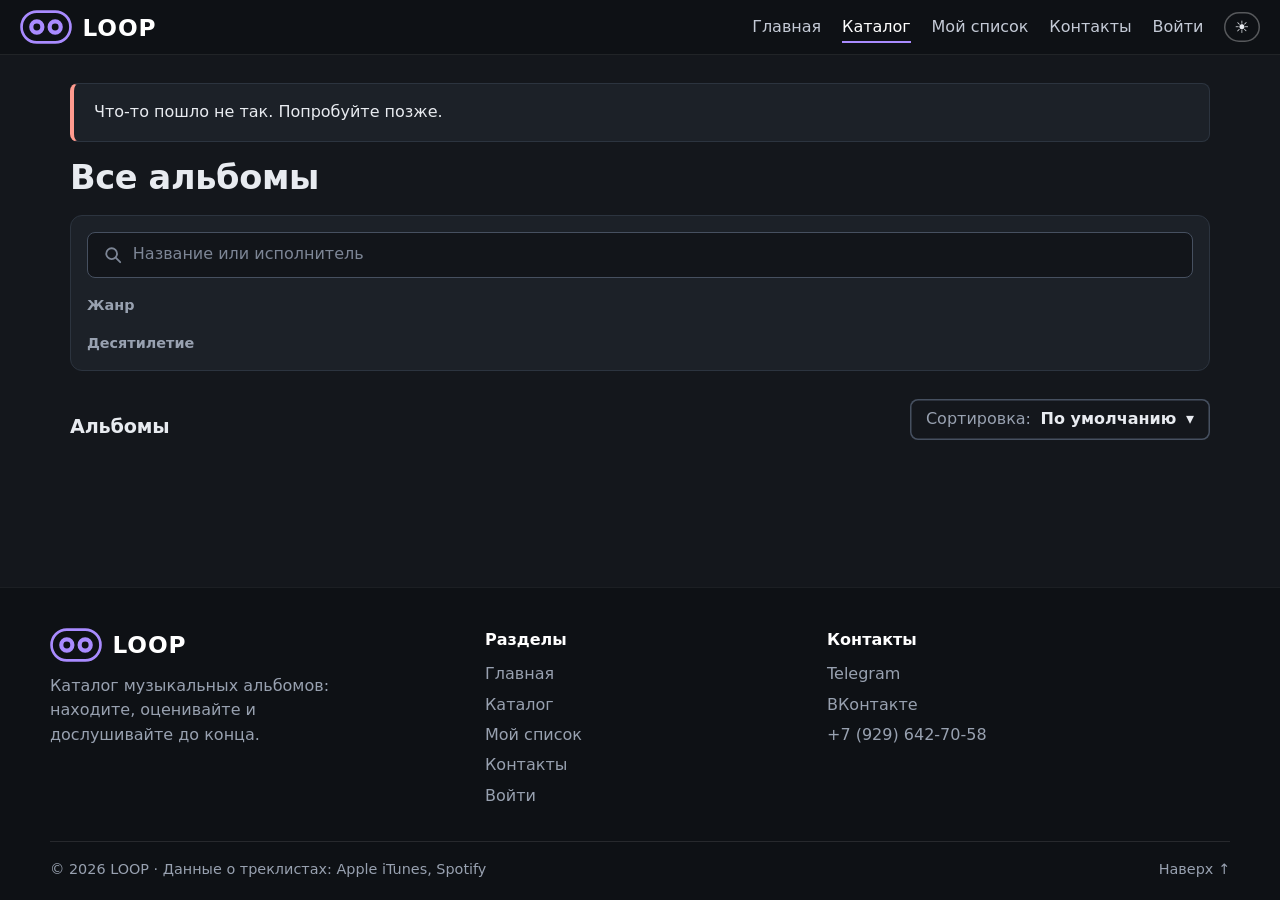
==== frontend/catalog.html @ c4e4e2cb "LOOP: каталог музыкальных альбомов" ====
<!DOCTYPE html>
<html lang="ru">
<head>
  <meta charset="UTF-8">
  <meta name="viewport" content="width=device-width, initial-scale=1">
  <title>Каталог — LOOP</title>
  <script>try{document.documentElement.dataset.theme=localStorage.getItem("loop-theme")||"dark"}catch(e){}</script>
  <link rel="icon" href="img/favicon.svg" type="image/svg+xml">
  <link rel="stylesheet" href="style.css?v=10">
  <script src="script.js?v=10" defer></script>
</head>
<body>
  <a class="skip-link" href="#main">К содержимому</a>
  <header class="site-header" id="top">
    <a class="brand" href="index.html" aria-label="LOOP, на главную"><img src="img/logo-mark.svg" alt="" width="52" height="34"><span>LOOP</span></a>
    <nav aria-label="Главное меню">
      <ul>
        <li><a href="index.html">Главная</a></li>
        <li><a href="catalog.html" aria-current="page">Каталог</a></li>
        <li><a href="listen-later.html">Мой список</a></li>
        <li><a href="contacts.html">Контакты</a></li>
        <li><a href="login.html" id="auth-link">Войти</a></li>
        <li><button type="button" class="theme-toggle" id="theme-toggle" aria-label="Включить тёмную тему">☾</button></li>
      </ul>
    </nav>
  </header>
  <main id="main">
    <h1>Все альбомы</h1>
    <section class="filters" aria-label="Поиск и фильтры">
      <form class="search" id="filters" role="search">
        <label class="visually-hidden" for="search">Поиск по названию или исполнителю</label>
        <input type="search" id="search" name="search" placeholder="Название или исполнитель" autocomplete="off">
      </form>
      <div class="filter-group" role="group" aria-labelledby="genre-label">
        <p class="filter-label" id="genre-label">Жанр</p>
        <div class="chips" id="genre-chips"></div>
        <div class="genre-picker" id="genre-picker" hidden>
          <label class="visually-hidden" for="genre-search">Найти жанр</label>
          <input type="search" id="genre-search" placeholder="Найти жанр" autocomplete="off">
          <ul class="genre-list" id="genre-list"></ul>
        </div>
      </div>
      <div class="filter-group" role="group" aria-labelledby="decade-label">
        <p class="filter-label" id="decade-label">Десятилетие</p>
        <div class="chips" id="decade-chips"></div>
      </div>
    </section>
    <section aria-labelledby="results-title">
      <div class="results-bar">
        <div>
          <h2 id="results-title">Альбомы</h2>
          <p class="results-info" id="results-info" aria-live="polite"></p>
        </div>
        <div class="results-tools">
          <button type="button" class="link-button" id="reset-button" hidden>Сбросить всё</button>
          <details class="menu sort-menu" id="sort-menu">
            <summary><span class="sort-label">Сортировка:</span> <span id="sort-current">По умолчанию</span></summary>
            <ul class="menu-list" id="sort-options"></ul>
          </details>
        </div>
      </div>
      <div class="empty" id="empty-message" hidden>
        <p>По вашему запросу ничего не найдено. Измените поиск или сбросьте фильтры.</p>
        <button type="button" class="button-secondary" id="empty-reset">Сбросить фильтры</button>
      </div>
      <ul class="grid" id="grid"></ul>
    </section>
  
  </main>
  <footer class="site-footer">
    <div class="footer-inner">
      <div class="footer-brand">
        <a class="brand" href="index.html" aria-label="LOOP, на главную"><img src="img/logo-mark.svg" alt="" width="52" height="34"><span>LOOP</span></a>
        <p>Каталог музыкальных альбомов: находите, оценивайте и дослушивайте до конца.</p>
      </div>
      <nav aria-label="Разделы сайта">
        <p class="footer-title">Разделы</p>
        <ul>
          <li><a href="index.html">Главная</a></li>
          <li><a href="catalog.html">Каталог</a></li>
          <li><a href="listen-later.html">Мой список</a></li>
          <li><a href="contacts.html">Контакты</a></li>
          <li><a href="login.html" id="footer-auth">Войти</a></li>
        </ul>
      </nav>
      <div>
        <p class="footer-title">Контакты</p>
        <address>
          <a href="https://t.me/loop_albums">Telegram</a>
          <a href="https://vk.com/loop_albums">ВКонтакте</a>
          <a href="tel:+79296427058">+7 (929) 642-70-58</a>
        </address>
      </div>
    </div>
    <div class="footer-bottom">
      <p>© 2026 LOOP · Данные о треклистах: Apple iTunes, Spotify</p>
      <a href="#top">Наверх ↑</a>
    </div>
  </footer>
</body>
</html>
---- frontend/style.css ----
/* ---------- Переменные и темы ---------- */
:root {
  color-scheme: light;
  --bg: #f2f3f5;
  --surface: #fff;
  --surface-2: #eceef2;
  --ink: #14171c;
  --muted: #596273;
  --line: #dcdfe5;
  --field-bg: #fff;
  --field-ink: #14171c;
  --field-border: #8a92a3;
  --placeholder: #6b7285;
  --accent: #6d4ae0;
  --accent-text: #5b3bd0;
  --on-accent: #fff;
  --gold: #d99a0b;
  --chrome: #14171c;
  --error: #b3261e;
  --ok: #1d6b3a;
  --arrow: url("data:image/svg+xml,%3Csvg xmlns='http://www.w3.org/2000/svg' viewBox='0 0 12 8'%3E%3Cpath d='M1 1l5 5 5-5' fill='none' stroke='%2314171c' stroke-width='2'/%3E%3C/svg%3E");
  --btn-bg: #14171c;
  --btn-ink: #fff;
  --btn-hover: #2c333d;
  --heart: #d6285a;
  --toast-bg: #14171c;
  --toast-ink: #fff;
  --radius: 8px;
  --font: "Segoe UI Variable Text", "Segoe UI", system-ui, -apple-system, sans-serif;
}

:root[data-theme="dark"] {
  color-scheme: dark;
  --bg: #14171c;
  --surface: #1c2128;
  --surface-2: #262d36;
  --ink: #e8ebf0;
  --muted: #98a1b0;
  --line: #2c343f;
  --field-bg: #12151a;
  --field-ink: #e8ebf0;
  --field-border: #465060;
  --placeholder: #7d8696;
  --accent: #a98bff;
  --accent-text: #c4b0ff;
  --on-accent: #150a30;
  --gold: #f5b942;
  --chrome: #0e1115;
  --heart: #ff7a93;
  --toast-bg: #e8ebf0;
  --toast-ink: #14171c;
  --btn-bg: #2c343f;
  --btn-ink: #e8ebf0;
  --btn-hover: #38424f;
  --error: #ff9b8f;
  --ok: #7fdca0;
  --arrow: url("data:image/svg+xml,%3Csvg xmlns='http://www.w3.org/2000/svg' viewBox='0 0 12 8'%3E%3Cpath d='M1 1l5 5 5-5' fill='none' stroke='%23e8ebf0' stroke-width='2'/%3E%3C/svg%3E");
}

/* ---------- Основа ---------- */
*, *::before, *::after { box-sizing: border-box; }
html { scroll-behavior: smooth; }
body {
  margin: 0;
  background: var(--bg);
  color: var(--ink);
  font-family: var(--font);
  line-height: 1.55;
  display: flex;
  flex-direction: column;
  min-height: 100vh;
}
main { flex: 1; width: 100%; max-width: 1180px; margin: 0 auto; padding: 1.75rem 1.25rem 3rem; }
h1, h2, h3 { font-weight: 700; line-height: 1.2; letter-spacing: -.01em; }
h1 { margin: 0 0 1rem; font-size: clamp(1.6rem, 4vw, 2.1rem); }
h2 { margin: 2.5rem 0 .75rem; padding-bottom: .5rem; border-bottom: 1px solid var(--line); font-size: 1.2rem; }
h3 { margin: .5rem 0 .15rem; font-size: 1rem; }
img { max-width: 100%; height: auto; display: block; }
[hidden] { display: none !important; }
a { color: var(--ink); text-decoration-color: var(--accent); text-decoration-thickness: 2px; text-underline-offset: 3px; }
a:hover { text-decoration-thickness: 4px; }
::selection { background: var(--accent); color: var(--on-accent); }
a:focus-visible, button:focus-visible, select:focus-visible, input:focus-visible, textarea:focus-visible, summary:focus-visible {
  outline: 2px solid var(--accent);
  outline-offset: 2px;
}
::placeholder { color: var(--placeholder); opacity: 1; }
.visually-hidden { position: absolute; width: 1px; height: 1px; overflow: hidden; clip: rect(0 0 0 0); white-space: nowrap; }
.skip-link { position: absolute; left: -999px; top: 0; z-index: 20; padding: .6rem 1rem; background: #fff; color: #14171c; border-radius: 0 0 var(--radius) 0; }
.skip-link:focus { left: 0; }
.section-note { margin: -.25rem 0 0; color: var(--muted); }
.status { color: var(--muted); }

/* ---------- Шапка и подвал ---------- */
.site-header, .site-footer { background: var(--chrome); color: #e8ebf0; }
.site-header :focus-visible, .site-footer :focus-visible { outline-color: #c4b0ff; }
.site-header { display: flex; flex-wrap: wrap; align-items: center; justify-content: space-between; gap: .5rem 1.5rem; padding: .65rem 1.25rem; border-bottom: 1px solid rgba(255, 255, 255, .08); }
.brand { display: flex; align-items: center; gap: .65rem; color: #fff; text-decoration: none; font-size: 1.45rem; font-weight: 800; letter-spacing: .04em; line-height: 1; }
.site-header ul { list-style: none; margin: 0; padding: 0; display: flex; flex-wrap: wrap; align-items: center; gap: .25rem 1.3rem; }
.site-header nav a { color: #c4cad6; text-decoration: none; padding: .3rem 0; border-bottom: 2px solid transparent; font-weight: 500; }
.site-header nav a:hover { color: #fff; }
.site-header nav a[aria-current="page"] { color: #fff; border-bottom-color: #a98bff; }
.theme-toggle { padding: .15rem .65rem; background: transparent; color: #e8ebf0; font-size: 1.05rem; line-height: 1.5; border-radius: 999px; box-shadow: inset 0 0 0 1.5px rgba(255, 255, 255, .3); }
.theme-toggle:hover { background: rgba(255, 255, 255, .12); }

.site-footer { margin-top: 2rem; padding: 2.5rem 1.25rem 1.25rem; color: #98a1b0; border-top: 1px solid rgba(255, 255, 255, .06); }
.footer-inner { max-width: 1180px; margin: 0 auto; display: grid; grid-template-columns: 1.3fr 1fr 1.3fr; gap: 2rem; }
.footer-inner p, .footer-inner address { margin: 0; }
.footer-brand p { margin-top: .75rem; max-width: 30ch; }
.footer-title { margin: 0 0 .6rem !important; color: #fff; font-weight: 700; }
.site-footer ul { list-style: none; margin: 0; padding: 0; display: grid; gap: .35rem; }
.site-footer a { color: #98a1b0; text-decoration: none; }
.site-footer a:hover { color: #fff; text-decoration: underline; text-decoration-color: #a98bff; text-underline-offset: 3px; }
.site-footer .brand { color: #fff; }
.site-footer address { display: grid; gap: .35rem; font-style: normal; }
.footer-bottom { max-width: 1180px; margin: 2rem auto 0; padding-top: 1rem; display: flex; flex-wrap: wrap; justify-content: space-between; gap: .5rem 1rem; border-top: 1px solid rgba(255, 255, 255, .1); font-size: .9rem; }
.footer-bottom p { margin: 0; }
@media (max-width: 760px) { .footer-inner { grid-template-columns: 1fr; } }

/* ---------- Кнопки ---------- */
.button, button {
  display: inline-block;
  padding: .6rem 1.15rem;
  background: var(--btn-bg);
  color: var(--btn-ink);
  border: 0;
  border-radius: var(--radius);
  font: inherit;
  font-weight: 700;
  text-decoration: none;
  cursor: pointer;
  transition: filter .15s, background .15s, color .15s, box-shadow .15s;
}
.button:hover, button:hover { background: var(--btn-hover); }
.button-secondary { background: transparent; color: var(--ink); box-shadow: inset 0 0 0 1.5px var(--field-border); }
.button-secondary:hover { background: var(--surface-2); filter: none; box-shadow: inset 0 0 0 1.5px var(--ink); }
.link-button { padding: .3rem .2rem; background: none; color: var(--ink); text-decoration: underline; text-decoration-color: var(--accent); text-decoration-thickness: 2px; text-underline-offset: 3px; }
.link-button:hover { background: none; filter: none; text-decoration-thickness: 4px; }

/* Кнопки-фильтры */
.chips { display: flex; flex-wrap: wrap; gap: .4rem; margin: 0; padding: 0; list-style: none; }
.chip { display: inline-block; padding: .3rem .85rem; background: var(--surface-2); color: var(--ink); border-radius: 6px; font-size: .9rem; font-weight: 600; text-decoration: none; }
.chip:hover { background: var(--line); filter: none; }
.chip-more { background: transparent; box-shadow: inset 0 0 0 1px var(--field-border); }
.chip-more::after { content: "▾"; margin-left: .4rem; }
.chip-more[aria-expanded="true"]::after { content: "▴"; }
.genre-picker { flex: 1 1 100%; display: grid; gap: .5rem; padding: .75rem; background: var(--surface-2); border-radius: var(--radius); }
.genre-picker input[type="search"] { min-height: 40px; }
.genre-list { max-height: 14rem; margin: 0; padding: 0; overflow-y: auto; list-style: none; }
.genre-option { display: flex; justify-content: space-between; gap: 1rem; width: 100%; padding: .4rem .7rem; background: none; color: var(--ink); border-radius: 6px; font-weight: 500; text-align: left; }
.genre-option:hover { background: var(--line); filter: none; }
.genre-option[aria-current="true"] { color: var(--accent-text); font-weight: 700; }
.genre-count { color: var(--muted); font-weight: 500; }
.genre-list .status { padding: .4rem .7rem; }
.chip[aria-pressed="true"], .chip[aria-pressed="true"]:hover { background: color-mix(in srgb, var(--accent) 22%, transparent); color: var(--accent-text); box-shadow: inset 0 0 0 1px var(--accent); filter: none; }

/* ---------- Формы ---------- */
label { display: flex; flex-direction: column; gap: .3rem; font-weight: 600; }
select, input[type="text"], input[type="email"], input[type="password"], input[type="search"], input[type="number"], textarea {
  padding: .55rem .8rem;
  background: var(--field-bg);
  color: var(--field-ink);
  border: 1px solid var(--field-border);
  border-radius: 6px;
  font: inherit;
}
select { appearance: none; padding-right: 2.4rem; background: var(--field-bg) var(--arrow) no-repeat right .85rem center / 12px; }
.field { display: flex; flex-direction: column; gap: .3rem; }
.field-row { display: grid; grid-template-columns: repeat(auto-fit, minmax(140px, 1fr)); gap: 1rem; }
.field-error { margin: 0; color: var(--error); font-size: .9rem; }
.field-error:empty, .form-status:empty { display: none; }
.field-hint { margin: 0; color: var(--muted); font-size: .9rem; }
[aria-invalid="true"] { border: 2px solid var(--error); }
.form-status { margin: 0; color: var(--ok); font-weight: 600; }
.form-status.is-error { color: var(--error); }
.banner { margin: 0 0 1rem; padding: 1rem 1.25rem; background: var(--surface); border: 1px solid var(--line); border-left: 4px solid var(--error); border-radius: var(--radius); }
.auth-form, .contact-form { display: flex; flex-direction: column; gap: 1rem; }
.auth-form button, .contact-form button { align-self: flex-start; }

/* ---------- Главная ---------- */
.hero {
  display: grid;
  grid-template-columns: 1.25fr .75fr;
  align-items: center;
  gap: 1.5rem 2rem;
  padding: 2.25rem 2.25rem;
  background: radial-gradient(circle at 85% 20%, rgba(169, 139, 255, .22), transparent 50%), var(--surface);
  border: 1px solid var(--line);
  border-radius: 14px;
  overflow: hidden;
}
.hero h1 { margin: 0 0 .75rem; font-size: clamp(1.9rem, 4.5vw, 2.9rem); font-weight: 800; line-height: 1.08; letter-spacing: -.025em; }
.hero p { margin: 0 0 1.25rem; max-width: 34rem; color: var(--muted); font-size: 1.05rem; }
.hero-actions { display: flex; flex-wrap: wrap; gap: .75rem; }
.hero-stats { display: flex; flex-wrap: wrap; gap: .25rem 1.5rem; margin: 1.5rem 0 0; padding: 0; list-style: none; color: var(--muted); font-size: .95rem; }
.hero-stats strong { color: var(--ink); font-size: 1.1rem; }
.hero-covers { position: relative; height: 270px; }
.hero-covers img { position: absolute; width: 170px; height: 170px; object-fit: cover; border-radius: 6px; box-shadow: 0 14px 30px rgba(0, 0, 0, .5); transition: transform .3s; }
.hero-covers img:nth-child(1) { top: 0; left: 4%; transform: rotate(-7deg); }
.hero-covers img:nth-child(2) { top: 30px; left: 42%; z-index: 1; transform: rotate(6deg); }
.hero-covers img:nth-child(3) { top: 100px; left: 16%; z-index: 2; transform: rotate(-2deg); }
.hero-covers:hover img:nth-child(1) { transform: rotate(-11deg) translateX(-8px); }
.hero-covers:hover img:nth-child(2) { transform: rotate(10deg) translateX(8px); }
@media (max-width: 820px) {
  .hero { grid-template-columns: 1fr; padding: 1.5rem 1.25rem; }
  .hero-covers { display: none; }
}

.tiles { display: grid; grid-template-columns: repeat(auto-fill, minmax(170px, 1fr)); gap: .75rem; margin: 1rem 0 0; padding: 0; list-style: none; }
.tile { display: flex; flex-direction: column; justify-content: flex-end; min-height: 120px; height: 100%; padding: 1rem; background: linear-gradient(180deg, rgba(8, 10, 14, .2), rgba(8, 10, 14, .9)), var(--cover, none) center / cover, #1c2128; border-bottom: 3px solid transparent; border-radius: var(--radius); color: #fff; text-decoration: none; transition: border-color .2s; }
.tile:hover { border-bottom-color: #a98bff; }
.tile strong { font-size: 1.05rem; line-height: 1.2; }
.tile span { color: #c4cad6; font-size: .85rem; }

.steps { display: grid; grid-template-columns: repeat(auto-fit, minmax(240px, 1fr)); gap: 1rem; margin: 1rem 0 0; padding: 0; list-style: none; counter-reset: step; }
.steps li { padding: 1.1rem 1.25rem; background: var(--surface); border: 1px solid var(--line); border-radius: var(--radius); counter-increment: step; }
.steps li::before { content: counter(step); display: grid; place-items: center; width: 1.7rem; height: 1.7rem; margin-bottom: .6rem; background: color-mix(in srgb, var(--accent) 22%, transparent); color: var(--accent-text); border-radius: 50%; font-size: .9rem; font-weight: 800; }
.steps h3 { margin: 0 0 .25rem; }
.steps p { margin: 0; color: var(--muted); }

.cta, .surprise { display: flex; flex-wrap: wrap; align-items: center; gap: 1.25rem 2rem; margin-top: 2.5rem; padding: 1.5rem; border: 1px solid var(--line); border-radius: 14px; }
.surprise { background: var(--surface); }
.cta { background: linear-gradient(120deg, rgba(169, 139, 255, .2), transparent 65%), var(--surface); }
.cta-text, .surprise-body { flex: 1 1 260px; }
.cta h2, .surprise h2 { margin: 0 0 .4rem; padding: 0; border: 0; }
.cta p, .surprise p { margin: 0 0 1rem; color: var(--muted); }
.cta-covers { display: flex; margin: 0 1.25rem 0 0; padding: 0; list-style: none; }
.cta-covers li + li { margin-left: -1.5rem; }
.cta-covers a { display: block; }
.cta-covers img { width: 96px; height: 96px; object-fit: cover; border-radius: 6px; box-shadow: 0 6px 16px rgba(0, 0, 0, .45); transition: transform .2s; }
.cta-covers a:hover img, .cta-covers a:focus-visible img { transform: translateY(-5px); }
.surprise-cover { flex: none; width: 140px; height: 140px; object-fit: cover; border-radius: 8px; }
.surprise-actions { display: flex; flex-wrap: wrap; gap: .75rem; }
@media (max-width: 520px) {
  .cta-covers img { width: 68px; height: 68px; }
  .cta-covers li + li { margin-left: -1.1rem; }
  .surprise-cover { width: 100px; height: 100px; }
}

/* ---------- Карточки альбомов ---------- */
.grid { display: grid; grid-template-columns: repeat(auto-fill, minmax(150px, 1fr)); gap: 1.5rem 1rem; margin: 1rem 0 0; padding: 0; list-style: none; }
.card a { position: relative; display: block; color: inherit; text-decoration: none; }
.card img { width: 100%; aspect-ratio: 1; object-fit: cover; border-radius: 6px; box-shadow: 0 0 0 1px rgba(128, 128, 128, .25); transition: box-shadow .15s, transform .15s; }
.card a:hover img, .card a:focus-visible img { box-shadow: 0 0 0 2px var(--accent); transform: translateY(-2px); }
.card h3 { margin: .5rem 0 .1rem; overflow: hidden; font-size: .95rem; white-space: nowrap; text-overflow: ellipsis; }
.card a:hover h3 { text-decoration: underline; text-decoration-color: var(--accent); text-decoration-thickness: 2px; text-underline-offset: 3px; }
.card p { display: -webkit-box; -webkit-box-orient: vertical; -webkit-line-clamp: 2; margin: 0; overflow: hidden; color: var(--muted); font-size: .82rem; line-height: 1.35; }
.card-rating { position: absolute; top: .45rem; left: .45rem; padding: .1rem .45rem; background: rgba(10, 12, 16, .82); color: #f5b942; border-radius: 4px; font-size: .8rem; font-weight: 700; line-height: 1.5; }
.card-badge { position: absolute; top: 0; right: .6rem; width: 1.1rem; height: 1.7rem; background: var(--accent); clip-path: polygon(0 0, 100% 0, 100% 100%, 50% 72%, 0 100%); }

/* ---------- Каталог ---------- */
.filters { display: grid; gap: 1rem; padding: 1rem; background: var(--surface); border: 1px solid var(--line); border-radius: 12px; }
.search { display: flex; gap: .5rem; }
.search input[type="search"] {
  flex: 1;
  min-width: 0;
  min-height: 46px;
  padding: .5rem 1rem .5rem 2.8rem;
  border-radius: var(--radius);
  background: var(--field-bg) url("data:image/svg+xml,%3Csvg xmlns='http://www.w3.org/2000/svg' viewBox='0 0 20 20'%3E%3Cg fill='none' stroke='%237d8696' stroke-width='2' stroke-linecap='round'%3E%3Ccircle cx='8.5' cy='8.5' r='6'/%3E%3Cpath d='M13 13l5 5'/%3E%3C/g%3E%3C/svg%3E") no-repeat 1rem center / 18px;
}
.search input[type="search"]:hover { border-color: var(--muted); }
.filter-group { display: flex; flex-wrap: wrap; align-items: baseline; gap: .5rem 1rem; }
.filter-label { flex: 0 0 6.5rem; margin: 0; color: var(--muted); font-size: .9rem; font-weight: 600; }
.filter-group .chips { flex: 1 1 280px; }

.results-bar { display: flex; flex-wrap: wrap; align-items: flex-end; justify-content: space-between; gap: .75rem 1.5rem; margin-top: 1.75rem; }
.results-bar h2 { margin: 0; padding: 0; border: 0; }
.results-info { margin: .15rem 0 0; color: var(--muted); }
.results-tools { display: flex; flex-wrap: wrap; align-items: center; gap: .5rem 1.25rem; }
.empty { margin-top: 1.5rem; padding: 1.5rem; border: 2px dashed var(--line); border-radius: 12px; }
.empty p { margin: 0 0 1rem; }

/* ---------- Страница альбома ---------- */
.album-top {
  display: flex; flex-wrap: wrap; align-items: flex-start; gap: 1.5rem 2rem; padding: 1.5rem;
  background: radial-gradient(circle at 12% 0%, rgba(169, 139, 255, .16), transparent 50%), var(--surface);
  border: 1px solid var(--line); border-radius: 14px;
}
.album-top img { flex: 0 1 240px; width: 100%; max-width: 240px; aspect-ratio: 1; object-fit: cover; border-radius: 8px; box-shadow: 0 12px 30px rgba(0, 0, 0, .45); }
.album-info { flex: 1 1 260px; }
.album-info p { margin: 0 0 .5rem; }
.album-top .my-panel { flex: 0 1 280px; margin-top: 0; padding: 1.1rem; background: var(--surface-2); border-radius: 10px; }
.back-link { display: inline-block; margin-bottom: .5rem; color: var(--muted); font-weight: 600; text-decoration: none; }
.back-link:hover { color: var(--ink); text-decoration: underline; text-decoration-color: var(--accent); text-underline-offset: 3px; }
.album-body { display: grid; grid-template-columns: minmax(0, 1fr) 320px; gap: 2rem; align-items: start; margin-top: 1.5rem; }
.album-main { display: grid; gap: 2rem; min-width: 0; }
.album-body h2 { margin-top: 0; }
.album-side { display: grid; gap: 1.25rem; }
.side-card { padding: 1.1rem 1.25rem; background: var(--surface); border: 1px solid var(--line); border-radius: 12px; }
.side-card h2 { margin: 0 0 .75rem; font-size: 1.05rem; }
.side-card .section-note { margin: -.25rem 0 .75rem; }
.side-card dl { margin: 0; }
@media (max-width: 900px) { .album-body { grid-template-columns: 1fr; } }
.artist { margin: 0; color: var(--accent-text); font-size: 1.3rem; font-weight: 700; }
.stars { color: var(--gold); letter-spacing: .08em; }
.rating strong { margin-left: .25rem; }
.album section p { max-width: 65ch; }
.my-panel { display: grid; gap: .6rem; margin-top: 1.25rem; }
.my-panel p { margin: 0 0 .35rem; font-weight: 600; }
.my-panel .form-status { margin: 0; font-weight: 400; }
.stars-row { display: flex; flex-wrap: wrap; align-items: center; gap: .25rem .75rem; }
.stars-input { display: flex; gap: .1rem; }
.stars-input .star { padding: .1rem .25rem; background: transparent; color: var(--field-border); font-size: 1.8rem; line-height: 1.2; }
.stars-input .star.on, .stars-input .star:hover { background: transparent; color: var(--gold); filter: none; }
.rating-hint { color: var(--muted); font-size: .9rem; }
a.on-dark { color: var(--accent-text); }
.rating-source { font-size: .9rem; }
#reviews { scroll-margin-top: 1rem; }
.rating-summary { display: flex; flex-wrap: wrap; align-items: center; gap: 1.25rem 2.5rem; margin: 1rem 0 1.25rem; padding: 1.25rem 1.5rem; background: var(--surface); border: 1px solid var(--line); border-radius: 12px; }
.rating-score p { margin: 0; }
.rating-big { font-size: 3.2rem; font-weight: 800; line-height: 1; }
.rating-caption { max-width: 16rem; margin-top: .35rem !important; color: var(--muted); font-size: .9rem; }
.rating-bars { display: grid; flex: 1 1 240px; gap: .35rem; max-width: 26rem; margin: 0; padding: 0; list-style: none; font-size: .9rem; }
.rating-bars li { display: grid; grid-template-columns: 2.5rem 1fr 2rem; gap: .75rem; align-items: center; }
.rating-bars .bar { height: .5rem; background: var(--surface-2); border-radius: 999px; overflow: hidden; }
.bar-fill { display: block; height: 100%; background: var(--gold); border-radius: 999px; }
.my-rating-block { margin-bottom: 1.25rem; }
.my-rating-block p { margin: 0 0 .25rem; font-weight: 600; }
.my-rating-block .form-status { margin-top: .25rem; font-weight: 400; }

.menu { position: relative; display: inline-block; }
.menu summary { display: inline-block; padding: .6rem 1.15rem; background: var(--btn-bg); color: var(--btn-ink); border-radius: var(--radius); font-weight: 700; list-style: none; cursor: pointer; }
.menu summary::-webkit-details-marker { display: none; }
.menu summary::after { content: "▾"; margin-left: .6rem; }
.menu summary:hover { background: var(--btn-hover); }
.menu.in-list summary { background: transparent; color: var(--ink); box-shadow: inset 0 0 0 1.5px var(--accent); }
.menu-list { position: absolute; z-index: 5; top: calc(100% + .4rem); left: 0; min-width: 100%; margin: 0; padding: .35rem; background: var(--surface); border: 1px solid var(--line); border-radius: 10px; box-shadow: 0 12px 28px rgba(0, 0, 0, .4); list-style: none; }
.menu-item { display: block; width: 100%; padding: .5rem .8rem; background: none; color: var(--ink); border-radius: 6px; font-weight: 600; text-align: left; white-space: nowrap; }
.menu-item:hover, .menu-item[aria-current="true"] { background: var(--surface-2); filter: none; }
.menu-item[aria-current="true"]::before { content: "✓ "; }
.menu-remove, .menu-remove:hover { color: var(--error); }
.sort-menu summary { padding: .5rem 1rem; background: transparent; color: var(--ink); box-shadow: inset 0 0 0 1.5px var(--field-border); font-weight: 600; }
.sort-menu summary:hover { background: var(--surface-2); color: var(--ink); }
.sort-menu .sort-label { margin-right: .25rem; color: var(--muted); font-weight: 500; }
.sort-menu .menu-list { left: auto; right: 0; min-width: 16rem; }
.status-menu { display: block; }
.status-menu summary { display: flex; align-items: center; justify-content: space-between; }
.status-menu .menu-list { left: 0; right: 0; min-width: 0; }

.tracks { max-width: 38rem; margin: 0 0 1rem; padding-left: 0; list-style-position: inside; }
.tracks li { padding: .5rem .5rem; border-bottom: 1px solid var(--line); }
.tracks li:hover { background: var(--surface); }
.tracks li::marker { color: var(--muted); font-variant-numeric: tabular-nums; }
.track { display: inline-flex; width: calc(100% - 2rem); justify-content: space-between; gap: 1rem; }
.track-time { color: var(--muted); font-variant-numeric: tabular-nums; }
.source { margin: 0; color: var(--muted); font-size: .85rem; }
.loading::before { content: ""; display: inline-block; width: 1em; height: 1em; margin-right: .5em; vertical-align: -.15em; border: 2px solid var(--line); border-top-color: var(--accent); border-radius: 50%; animation: spin .8s linear infinite; }
@keyframes spin { to { transform: rotate(360deg); } }

dl { display: grid; grid-template-columns: max-content 1fr; gap: .5rem 1.5rem; }
dt { color: var(--muted); font-weight: 600; }
dd { margin: 0; }

#note, #review-text { display: block; width: 100%; margin: .25rem 0 .75rem; }
#review-text { max-width: 44rem; }
.reviews-list { display: grid; gap: .75rem; max-width: 44rem; margin: 1rem 0; padding: 0; list-style: none; }
.review { padding: 1rem 1.25rem; background: var(--surface); border: 1px solid var(--line); border-radius: 12px; }
.review.mine { border-left: 4px solid var(--accent); }
.review p { margin: 0; overflow-wrap: anywhere; }
.review .review-meta { margin-bottom: .35rem; color: var(--muted); font-size: .9rem; }
.review-meta strong { color: var(--ink); }
.form-actions { display: flex; flex-wrap: wrap; align-items: center; gap: .75rem; }

/* ---------- Мой список ---------- */
.list-tabs { display: flex; flex-wrap: wrap; gap: .25rem 1.5rem; margin-bottom: 1.25rem; border-bottom: 1px solid var(--line); }
.list-tab { display: inline-flex; align-items: center; gap: .5rem; margin-bottom: -1px; padding: .7rem 0 .65rem; background: none; color: var(--muted); border-bottom: 2px solid transparent; border-radius: 0; font-weight: 600; }
.list-tab:hover { background: none; color: var(--ink); }
.list-tab[aria-pressed="true"] { color: var(--ink); border-bottom-color: var(--accent); }
.list-count { padding: 0 .5rem; background: var(--surface-2); border-radius: 999px; font-size: .8rem; line-height: 1.6; }
.list-toolbar { display: flex; flex-wrap: wrap; align-items: center; justify-content: space-between; gap: .75rem 1.5rem; margin-bottom: 1rem; }
.list-search { flex: 1 1 240px; max-width: 22rem; }
.list-search input[type="search"] {
  width: 100%;
  padding: .45rem .2rem .45rem 1.9rem;
  background: transparent url("data:image/svg+xml,%3Csvg xmlns='http://www.w3.org/2000/svg' viewBox='0 0 20 20'%3E%3Cg fill='none' stroke='%237d8696' stroke-width='2' stroke-linecap='round'%3E%3Ccircle cx='8.5' cy='8.5' r='6'/%3E%3Cpath d='M13 13l5 5'/%3E%3C/g%3E%3C/svg%3E") no-repeat left .25rem center / 16px;
  border: 0;
  border-bottom: 1.5px solid var(--field-border);
  border-radius: 0;
}
.segmented { display: inline-flex; padding: 3px; background: var(--surface-2); border-radius: 10px; }
.segment { padding: .35rem .8rem; background: none; color: var(--muted); border-radius: 8px; font-size: .9rem; font-weight: 600; }
.segment:hover { background: none; color: var(--ink); }
.segment[aria-pressed="true"], .segment[aria-pressed="true"]:hover { background: var(--surface); color: var(--ink); box-shadow: 0 1px 3px rgba(0, 0, 0, .3); }

.rows { display: grid; gap: .75rem; margin: 1rem 0; padding: 0; list-style: none; }
.row { display: grid; grid-template-columns: 88px minmax(0, 1fr) 14rem; gap: .5rem 1.25rem; padding: 1rem; background: var(--surface); border: 1px solid var(--line); border-radius: 12px; }
.row img { width: 88px; height: 88px; object-fit: cover; border-radius: 6px; }
.row-main { min-width: 0; }
.row h2 { margin: 0; padding: 0; border: 0; font-size: 1.1rem; }
.row h2 a { text-decoration: none; }
.row h2 a:hover { text-decoration: underline; text-decoration-color: var(--accent); }
.row-details { margin: .1rem 0 .35rem; color: var(--muted); font-size: .9rem; }
.row-stars { align-items: center; gap: 0; margin-bottom: .15rem; }
.row-rating-label { margin-right: .5rem; color: var(--muted); font-size: .85rem; }
.row-stars .star { padding: 0 .12rem; color: var(--muted); font-size: 1.2rem; line-height: 1.4; }
.row-stars .star.on { color: var(--gold); }
.row-note { display: block; width: 100%; min-height: 2.5rem; max-height: 10rem; margin-top: .4rem; padding: .5rem .7rem; font-size: .92rem; resize: none; field-sizing: content; }
.row-controls { display: grid; grid-template-columns: auto 1fr; align-content: start; gap: .5rem; }
.row-controls .status-menu { grid-column: 1 / -1; }
.row-controls .fav-button { padding: .5rem .8rem; }
.row-controls .row-remove { padding: .5rem .8rem; font-size: .9rem; }
@media (max-width: 720px) {
  .row { grid-template-columns: 72px minmax(0, 1fr); }
  .row img { width: 72px; height: 72px; }
  .row-controls { grid-column: 1 / -1; grid-template-columns: 1fr auto auto; }
  .row-controls .status-menu { grid-column: auto; }
}

/* «Любимое», автосохранение, уведомления, показ пароля */
.fav-button { display: inline-flex; align-items: center; justify-content: center; gap: .4rem; padding: .55rem 1rem; background: transparent; color: var(--ink); box-shadow: inset 0 0 0 1.5px var(--field-border); font-weight: 600; }
.fav-button:hover { background: var(--surface-2); }
.fav-button[aria-pressed="true"], .fav-button[aria-pressed="true"]:hover { color: var(--heart); box-shadow: inset 0 0 0 1.5px var(--heart); }
.note-footer { display: flex; align-items: center; justify-content: space-between; gap: .75rem; min-height: 1.6rem; }
.note-footer .link-button { margin-left: auto; font-size: .9rem; }
.autosave { margin: 0; color: var(--muted); font-size: .85rem; }
.autosave.is-error { color: var(--error); }
.toast { position: fixed; left: 50%; bottom: 1.5rem; z-index: 50; display: flex; align-items: center; gap: 1rem; max-width: calc(100vw - 2rem); padding: .75rem 1.25rem; background: var(--toast-bg); color: var(--toast-ink); border-radius: 10px; box-shadow: 0 10px 30px rgba(0, 0, 0, .4); opacity: 0; visibility: hidden; transform: translate(-50%, 1rem); transition: opacity .2s, transform .2s, visibility .2s; }
.toast.is-visible { opacity: 1; visibility: visible; transform: translate(-50%, 0); }
.toast-action { padding: .2rem .3rem; background: none; color: inherit; font-weight: 700; text-decoration: underline; text-underline-offset: 3px; }
.toast-action:hover { background: none; text-decoration-thickness: 2px; }
.password-wrap { position: relative; display: flex; }
.password-wrap input { flex: 1; min-width: 0; padding-right: 2.9rem; }
.password-toggle { position: absolute; top: 50%; right: .35rem; display: grid; place-items: center; width: 2.2rem; height: 2.2rem; padding: 0; background: none; color: var(--muted); border-radius: 6px; transform: translateY(-50%); }
.password-toggle:hover { background: var(--surface-2); color: var(--ink); }
.review-actions { display: flex; gap: 1rem; margin-top: .5rem; }
.review-actions .link-button { font-size: .9rem; }
#review-open { margin-bottom: 1rem; }

/* ---------- Контакты ---------- */
address { font-style: normal; }
.lead { margin: 0 0 1.5rem; color: var(--muted); font-size: 1.05rem; }
.contacts-grid, .admin-grid { display: grid; grid-template-columns: repeat(auto-fit, minmax(280px, 1fr)); gap: 1.25rem; align-items: start; }
.contact-info, .contact-card, .admin-card { padding: 1.5rem; background: var(--surface); border: 1px solid var(--line); border-radius: 12px; }
.contact-info h2, .contact-card h2, .admin-card h2 { margin: 0 0 1rem; padding: 0; border: 0; }
.contact-list { display: grid; grid-template-columns: 1fr; gap: 1rem; margin: 0; }
.contact-list dt { margin-bottom: .1rem; font-size: .9rem; }
.contact-list dd { font-size: 1.05rem; }
.socials { display: flex; flex-wrap: wrap; gap: .25rem 1.25rem; }

/* ---------- Вкладки ---------- */
.tabs { display: flex; gap: 1.5rem; margin: 0 0 1.5rem; border-bottom: 1px solid var(--line); }
.tabs .tab { margin-bottom: -1px; padding: .85rem 0 .75rem; background: none; color: var(--muted); border-bottom: 2px solid transparent; border-radius: 0; font-weight: 600; }
.tabs .tab:hover { background: none; color: var(--ink); }
.tabs .tab[aria-selected="true"] { color: var(--ink); border-bottom-color: var(--accent); }

/* ---------- Вход и регистрация ---------- */
.auth-page { max-width: 30rem; margin: 1rem auto 0; }
.auth-page h1, .auth-page .lead { text-align: center; }
.auth-page .lead { margin-bottom: 1.5rem; }
.auth-card { padding: .5rem 1.75rem 1.75rem; background: var(--surface); border: 1px solid var(--line); border-radius: 14px; }
.auth-card .tabs .tab { flex: 1; text-align: center; }
.auth-card .auth-form button[type="submit"] { align-self: stretch; padding: .75rem 1.15rem; }

/* ---------- Кабинет ---------- */
.cabinet { display: grid; grid-template-columns: 280px minmax(0, 1fr); gap: 1.5rem 2rem; align-items: start; }
.account-card { display: flex; flex-direction: column; gap: 1rem; padding: 1.5rem; background: var(--surface); border: 1px solid var(--line); border-radius: 14px; }
.account-card .button, .account-card button { width: 100%; text-align: center; }
.avatar { display: grid; place-items: center; width: 4.5rem; height: 4.5rem; background: color-mix(in srgb, var(--accent) 22%, transparent); color: var(--accent-text); border-radius: 50%; font-size: 2rem; font-weight: 800; }
.account-text { min-width: 0; }
.account-text p { margin: 0; color: var(--muted); overflow-wrap: anywhere; }
.account-text .account-name { color: var(--ink); font-size: 1.35rem; font-weight: 800; line-height: 1.3; }
.cabinet-main { display: grid; gap: 2rem; min-width: 0; }
.cabinet-main h2 { margin: 0 0 .75rem; padding: 0; border: 0; font-size: 1.15rem; }
.cabinet-main .form-status:empty { display: none; }
.settings-card { padding: 1.5rem; background: var(--surface); border: 1px solid var(--line); border-radius: 14px; }
.settings-card h2 { margin-bottom: .25rem; }
.settings-card .auth-form { max-width: 26rem; }
.stat-cards { display: grid; grid-template-columns: repeat(auto-fit, minmax(150px, 1fr)); gap: .75rem; margin: 0; padding: 0; list-style: none; }
.stat-cards li { min-width: 0; padding: 1.1rem 1rem; background: var(--surface); border: 1px solid var(--line); border-radius: 14px; }
.stat-value { margin: 0; font-size: 2rem; font-weight: 800; line-height: 1.2; overflow-wrap: anywhere; }
.stat-value.stat-text { padding: .45rem 0; font-size: 1rem; overflow-wrap: break-word; }
.stat-name { margin: .25rem 0 0; color: var(--muted); font-size: .9rem; }
@media (max-width: 860px) { .cabinet { grid-template-columns: 1fr; } }

/* ---------- Управление каталогом ---------- */
.admin-list { max-height: 34rem; margin: 0; padding: 0; overflow-y: auto; list-style: none; }
.admin-row { display: flex; align-items: center; gap: .75rem; padding: .6rem 0; border-bottom: 1px solid var(--line); }
.admin-row > div { flex: 1; min-width: 0; overflow-wrap: anywhere; }
.admin-row .admin-sub { display: block; color: var(--muted); font-size: .9rem; }
.admin-row > .admin-actions { flex: none; display: flex; gap: .5rem; }
.admin-row button { padding: .4rem .8rem; font-size: .9rem; }
.messages { display: grid; gap: .75rem; max-width: 44rem; margin: 1rem 0; padding: 0; list-style: none; }
.message { padding: 1rem 1.25rem; background: var(--surface); border: 1px solid var(--line); border-radius: 12px; }
.message p { margin: 0; overflow-wrap: anywhere; white-space: pre-wrap; }
.message .message-meta { margin-bottom: .35rem; color: var(--muted); font-size: .9rem; }
.message-meta strong { color: var(--ink); }
.message-actions { margin-top: .5rem; }
.message-actions .link-button { font-size: .9rem; }
.tab-count:not(:empty) { margin-left: .35rem; padding: .05rem .5rem; background: var(--accent); color: var(--on-accent); border-radius: 999px; font-size: .8rem; }

@media (prefers-reduced-motion: reduce) {
  html { scroll-behavior: auto; }
  *, *::before, *::after { animation: none !important; transition: none !important; }
}
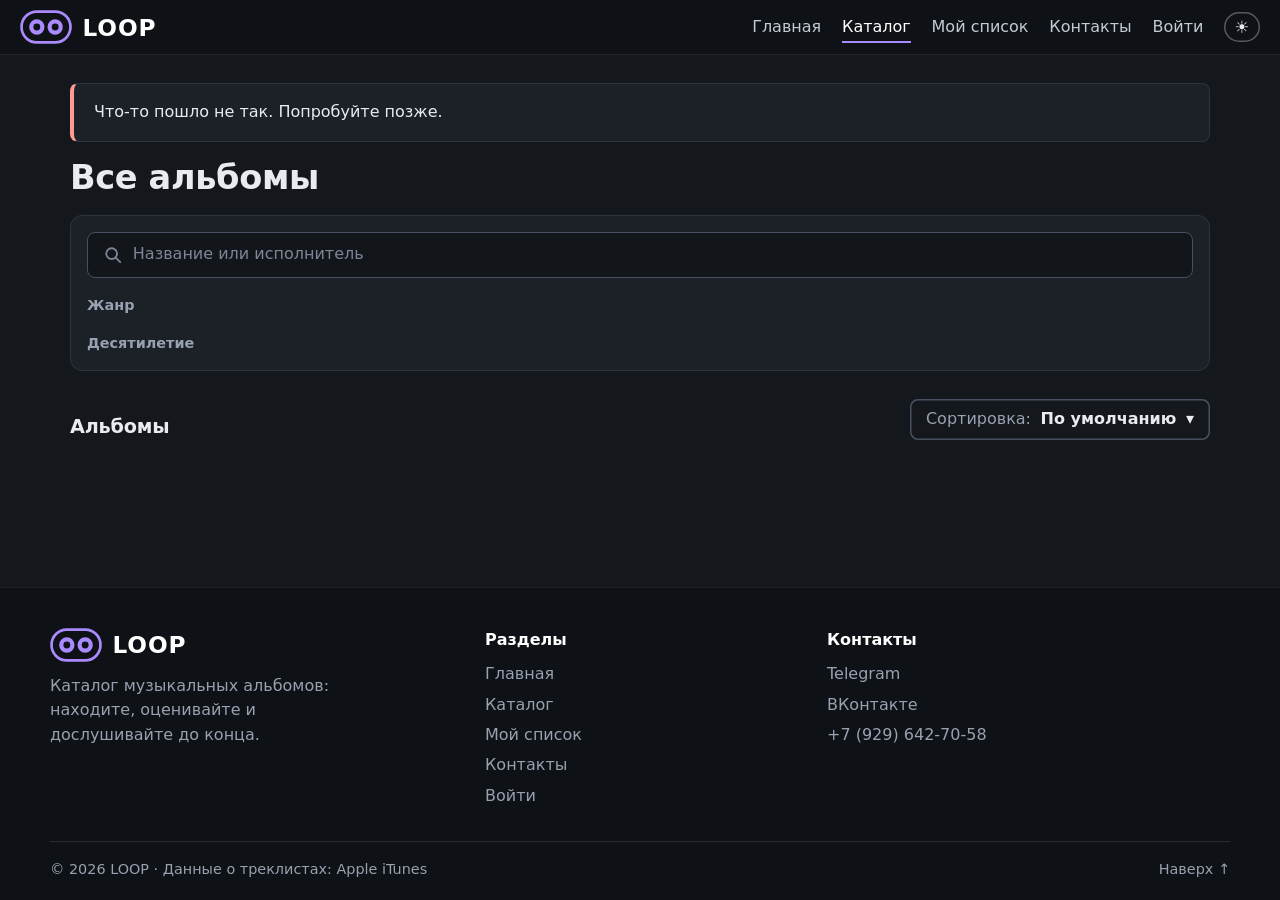
==== commit cb0a4f20: "Размещение на Render" ====
--- a/frontend/catalog.html
+++ b/frontend/catalog.html
@@ -93,7 +93,7 @@
       </div>
     </div>
     <div class="footer-bottom">
-      <p>© 2026 LOOP · Данные о треклистах: Apple iTunes, Spotify</p>
+      <p>© 2026 LOOP · Данные о треклистах: Apple iTunes</p>
       <a href="#top">Наверх ↑</a>
     </div>
   </footer>
